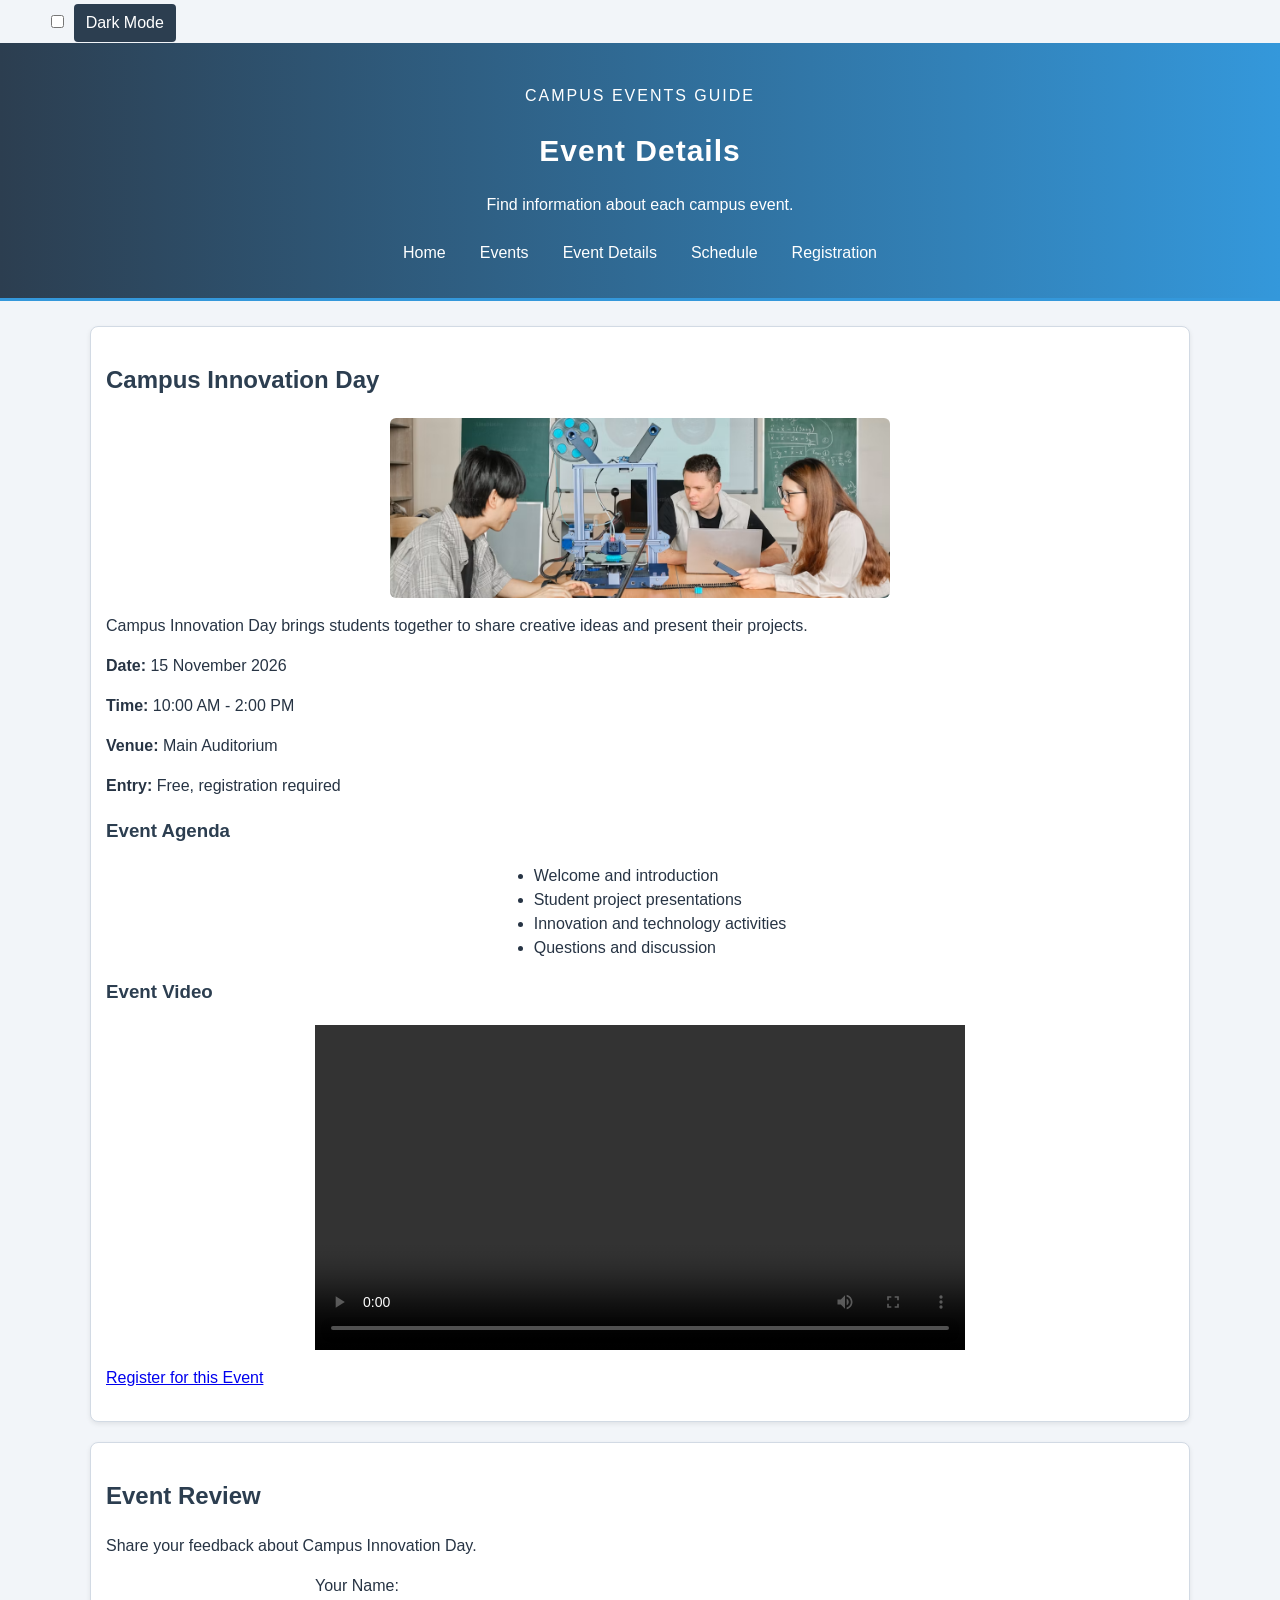
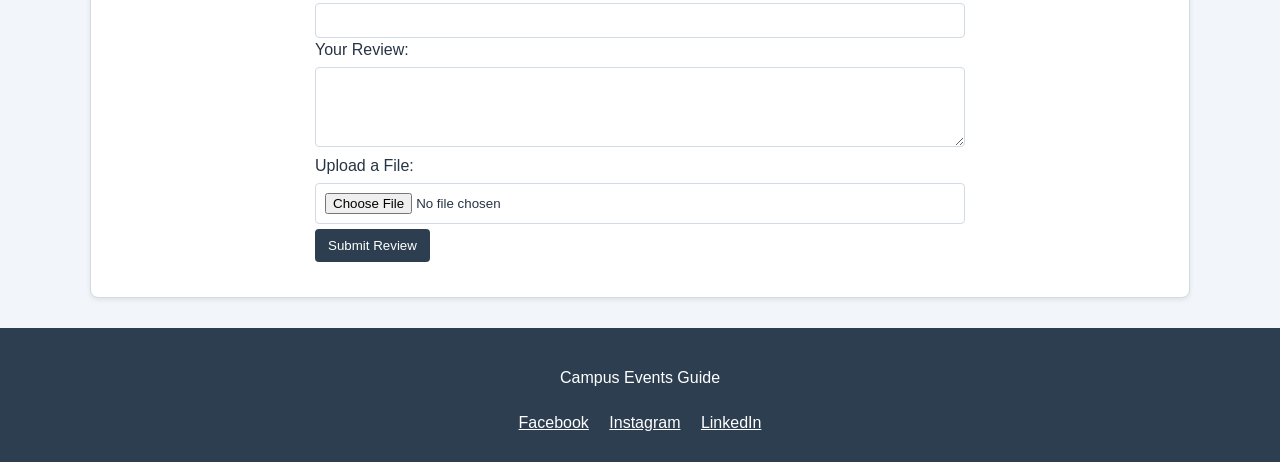
==== event-details.html @ de30c8af "Complete Campus Events Guide website" ====
<!DOCTYPE html>
<html lang="en">
<head>
    <meta charset="UTF-8">
    <meta name="viewport" content="width=device-width, initial-scale=1.0">
    <title>Event Details - Campus Events Guide</title>
    <link rel="stylesheet" href="style.css">
</head>
<body>

    <input type="checkbox" id="dark-mode">
    <label for="dark-mode">Dark Mode</label>

    <div class="site">

        <header>
            <p>Campus Events Guide</p>
            <h1>Event Details</h1>
            <p>Find information about each campus event.</p>

            <nav>
                <a href="index.html">Home</a>
                <a href="events.html">Events</a>
                <a href="event-details.html">Event Details</a>
                <a href="schedule.html">Schedule</a>
                <a href="registration.html">Registration</a>
            </nav>
        </header>

        <main>

            <section class="event-card event-detail" id="innovation-day">
                <h2>Campus Innovation Day</h2>

                <img src="assets/innovation-day.jpg"
                     alt="Campus Innovation Day">

                <p>
                    Campus Innovation Day brings students together
                    to share creative ideas and present their projects.
                </p>

                <p><strong>Date:</strong> 15 November 2026</p>
                <p><strong>Time:</strong> 10:00 AM - 2:00 PM</p>
                <p><strong>Venue:</strong> Main Auditorium</p>
                <p><strong>Entry:</strong> Free, registration required</p>

                <h3>Event Agenda</h3>
                <ul>
                    <li>Welcome and introduction</li>
                    <li>Student project presentations</li>
                    <li>Innovation and technology activities</li>
                    <li>Questions and discussion</li>
                </ul>

                <h3>Event Video</h3>
                <video controls>
                    <source src="assets/event-video.mp4" type="video/mp4">
                    Your browser does not support the video element.
                </video>

                <p>
                    <a href="registration.html">Register for this Event</a>
                </p>
            </section>

            <section class="event-card event-detail" id="web-workshop">
                <h2>Web Development Workshop</h2>

                <img src="assets/web-workshop.jpg"
                     alt="Web Development Workshop">

                <p>
                    Join the Web Development Workshop to learn how
                    to create websites using HTML and CSS.
                </p>

                <p><strong>Date:</strong> 20 November 2026</p>
                <p><strong>Time:</strong> 11:00 AM - 1:00 PM</p>
                <p><strong>Venue:</strong> Computer Lab 2</p>
                <p><strong>Entry:</strong> Free, registration required</p>

                <h3>What You Will Learn</h3>
                <ul>
                    <li>Basic HTML elements</li>
                    <li>Styling web pages with CSS</li>
                    <li>Building a simple web page</li>
                </ul>

                <p>
                    <a href="registration.html">Register for this Event</a>
                </p>
            </section>

            <section class="event-card event-detail" id="clubs-fair">
                <h2>Student Clubs Fair</h2>

                <img src="assets/clubs-fair.jpg"
                     alt="Student Clubs Fair">

                <p>
                    Discover student clubs, meet their members,
                    and learn how to participate in campus activities.
                </p>

                <p><strong>Date:</strong> 25 November 2026</p>
                <p><strong>Time:</strong> 12:00 PM - 3:00 PM</p>
                <p><strong>Venue:</strong> Central Courtyard</p>
                <p><strong>Entry:</strong> Free, registration required</p>

                <h3>Fair Activities</h3>
                <ul>
                    <li>Meet student club members</li>
                    <li>Explore different university clubs</li>
                    <li>Learn about club activities</li>
                </ul>

                <p>
                    <a href="registration.html">Register for this Event</a>
                </p>
            </section>

            <section class="event-card">
                <h2>Event Review</h2>

                <p>Share your feedback about Campus Innovation Day.</p>

                <form>
                    <label for="review-name">Your Name:</label>
                    <input type="text" id="review-name" name="review-name"
                        maxlength="50" required>

                    <label for="review-message">Your Review:</label>
                    <textarea id="review-message" name="review-message"
                            rows="4" maxlength="500" required></textarea>

                    <label for="review-file">Upload a File:</label>
                    <input type="file" id="review-file" name="review-file">

                    <button type="submit">Submit Review</button>
                </form>
            </section>

        </main>

        <footer>
            <p>Campus Events Guide</p>
            <a href="https://www.facebook.com/">Facebook</a>
            <a href="https://www.instagram.com/">Instagram</a>
            <a href="https://www.linkedin.com/">LinkedIn</a>
        </footer>

    </div>

</body>
</html>
---- style.css ----
:root {
    --page-bg: #f2f5f9;
    --card-bg: #ffffff;
    --text-color: #273444;
    --heading-color: #2c3e50;
    --primary-color: #2c3e50;
    --accent-color: #3498db;
    --border-color: #d2dae4;
    --input-bg: #ffffff;
}

* {
    box-sizing: border-box;
}

body {
    margin: 0;
    background-color: var(--page-bg);
    color: var(--text-color);
    font-family: Arial, sans-serif;
    line-height: 1.5;
}

#dark-mode {
    margin: 15px 5px 15px 4%;
    cursor: pointer;
}

#dark-mode + label {
    display: inline-block;
    padding: 7px 12px;
    background-color: var(--primary-color);
    color: white;
    border-radius: 4px;
    cursor: pointer;
    transition: background-color 0.3s;
}

#dark-mode + label:hover {
    background-color: var(--accent-color);
}

.site {
    min-height: 100vh;
    background-color: var(--page-bg);
    color: var(--text-color);
}

/* Dark mode using CSS only */
body:has(#dark-mode:checked) {
    --page-bg: #111827;
    --card-bg: #1f2937;
    --text-color: #e5e7eb;
    --heading-color: #bfdbfe;
    --primary-color: #172b3d;
    --accent-color: #2563a6;
    --border-color: #526174;
    --input-bg: #111827;

    background-color: var(--page-bg);
    color: var(--text-color);
}

header {
    padding: 25px 15px;
    text-align: center;
    background: linear-gradient(to right, var(--primary-color), var(--accent-color));
    color: white;
    border-bottom: 3px solid var(--accent-color);
}

header > p:first-child {
    text-transform: uppercase;
    letter-spacing: 2px;
}

header h1 {
    font-size: 30px;
    letter-spacing: 1px;
}

nav {
    display: flex;
    justify-content: center;
    align-items: center;
    flex-wrap: wrap;
    gap: 10px;
    margin-top: 15px;
}

nav a {
    display: inline-block;
    padding: 8px 12px;
    color: white;
    text-decoration: none;
    border-radius: 4px;
    transition: background-color 0.3s;
}

nav a:hover,
nav a:focus {
    background-color: var(--primary-color);
}

main {
    width: 92%;
    max-width: 1100px;
    margin: 25px auto;
}

main section {
    margin: 20px 0;
    padding: 20px;
    background-color: var(--card-bg);
    color: var(--text-color);
    border: 1px solid var(--border-color);
    border-radius: 8px;
    box-shadow: 0 2px 5px rgba(0, 0, 0, 0.08);
}

main h2,
main h3 {
    color: var(--heading-color);
}

main .event-grid {
    display: grid;
    grid-template-columns: repeat(3, minmax(0, 1fr));
    gap: 18px;
}

.event-card {
    padding: 15px;
    background-color: var(--card-bg);
    border: 1px solid var(--border-color);
    border-radius: 8px;
    transition: box-shadow 0.3s;
}

.event-card:hover {
    box-shadow: 0 4px 10px rgba(0, 0, 0, 0.15);
}

main img {
    max-width: 100%;
    height: auto;
    border-radius: 6px;
}

.event-card img {
    width: 100%;
    height: 180px;
    object-fit: cover;
}

main > section > img {
    display: block;
    width: 100%;
    max-width: 500px;
    margin: 15px auto;
}

video {
    display: block;
    width: 100%;
    max-width: 650px;
    margin: 15px auto;
}

.event-grid a,
main section > a,
form input[type="submit"],
form button[type="submit"] {
    display: inline-block;
    margin: 5px 5px 5px 0;
    padding: 9px 13px;
    border: none;
    border-radius: 4px;
    background-color: var(--primary-color);
    color: white;
    text-decoration: none;
    cursor: pointer;
    transition: background-color 0.3s;
}

main .event-card a:hover,
main section > a:hover,
form input[type="submit"]:hover,
form button[type="submit"]:hover {
    background-color: var(--accent-color);
}

main a:focus,
nav a:focus,
footer a:focus,
input:focus,
select:focus,
textarea:focus {
    outline: 2px solid var(--accent-color);
    outline-offset: 2px;
}

main ul {
    width: fit-content;
    max-width: 100%;
    margin: 10px auto;
    text-align: left;
}

.table-wrapper {
    width: 100%;
    overflow-x: auto;
}

table {
    width: 100%;
    border-collapse: collapse;
    background-color: var(--card-bg);
    color: var(--text-color);
}

th,
td {
    padding: 10px;
    border: 1px solid var(--border-color);
    text-align: left;
}

th {
    background-color: var(--primary-color);
    color: white;
}

form {
    width: 100%;
    max-width: 650px;
    margin: 15px auto;
    text-align: left;
}

form p {
    margin: 15px 0;
}

form label {
    display: block;
    margin-bottom: 5px;
}

form input[type="text"],
form input[type="email"],
form input[type="url"],
form input[type="number"],
form input[type="date"],
form input[type="time"],
form input[type="file"],
form select,
form textarea {
    width: 100%;
    max-width: 100%;
    padding: 9px;
    border: 1px solid var(--border-color);
    border-radius: 4px;
    background-color: var(--input-bg);
    color: var(--text-color);
}

form input[type="color"] {
    width: 60px;
    height: 35px;
}

form input[type="range"] {
    width: 100%;
    max-width: 350px;
}

form input[type="checkbox"],
form input[type="radio"] {
    margin-right: 6px;
}

form input[type="checkbox"] + label,
form input[type="radio"] + label {
    display: inline-block;
    margin-right: 10px;
}

form input[type="submit"] {
    font-size: 15px;
}

footer {
    margin-top: 30px;
    padding: 22px 15px;
    background-color: var(--primary-color);
    color: white;
    text-align: center;
}

footer a {
    display: inline-block;
    margin: 5px 8px;
    color: white;
    transition: color 0.3s;
}

footer a:hover {
    color: var(--accent-color);
}

/* Tablet layout */
@media (max-width: 768px) {
    main {
        width: 94%;
    }

    main .event-grid {
        grid-template-columns: repeat(2, minmax(0, 1fr));
    }

    header {
        padding: 20px 10px;
    }
}

/* Mobile layout */
@media (max-width: 480px) {
    main .event-grid {
        grid-template-columns: 1fr;
    }

    nav {
        flex-direction: column;
        gap: 5px;
    }

    nav a {
        width: 100%;
    }

    main section {
        padding: 15px;
    }

    header h1 {
        font-size: 25px;
    }

    table {
        min-width: 560px;
    }

    .event-card img {
        height: auto;
    }
}
.event-detail {
    display: none;
}

body:has(.event-detail:target) .event-detail {
    display: none;
}

body:has(#innovation-day:target) #innovation-day,
body:has(#web-workshop:target) #web-workshop,
body:has(#clubs-fair:target) #clubs-fair {
    display: block;
}

body:not(:has(.event-detail:target)) #innovation-day {
    display: block;
}
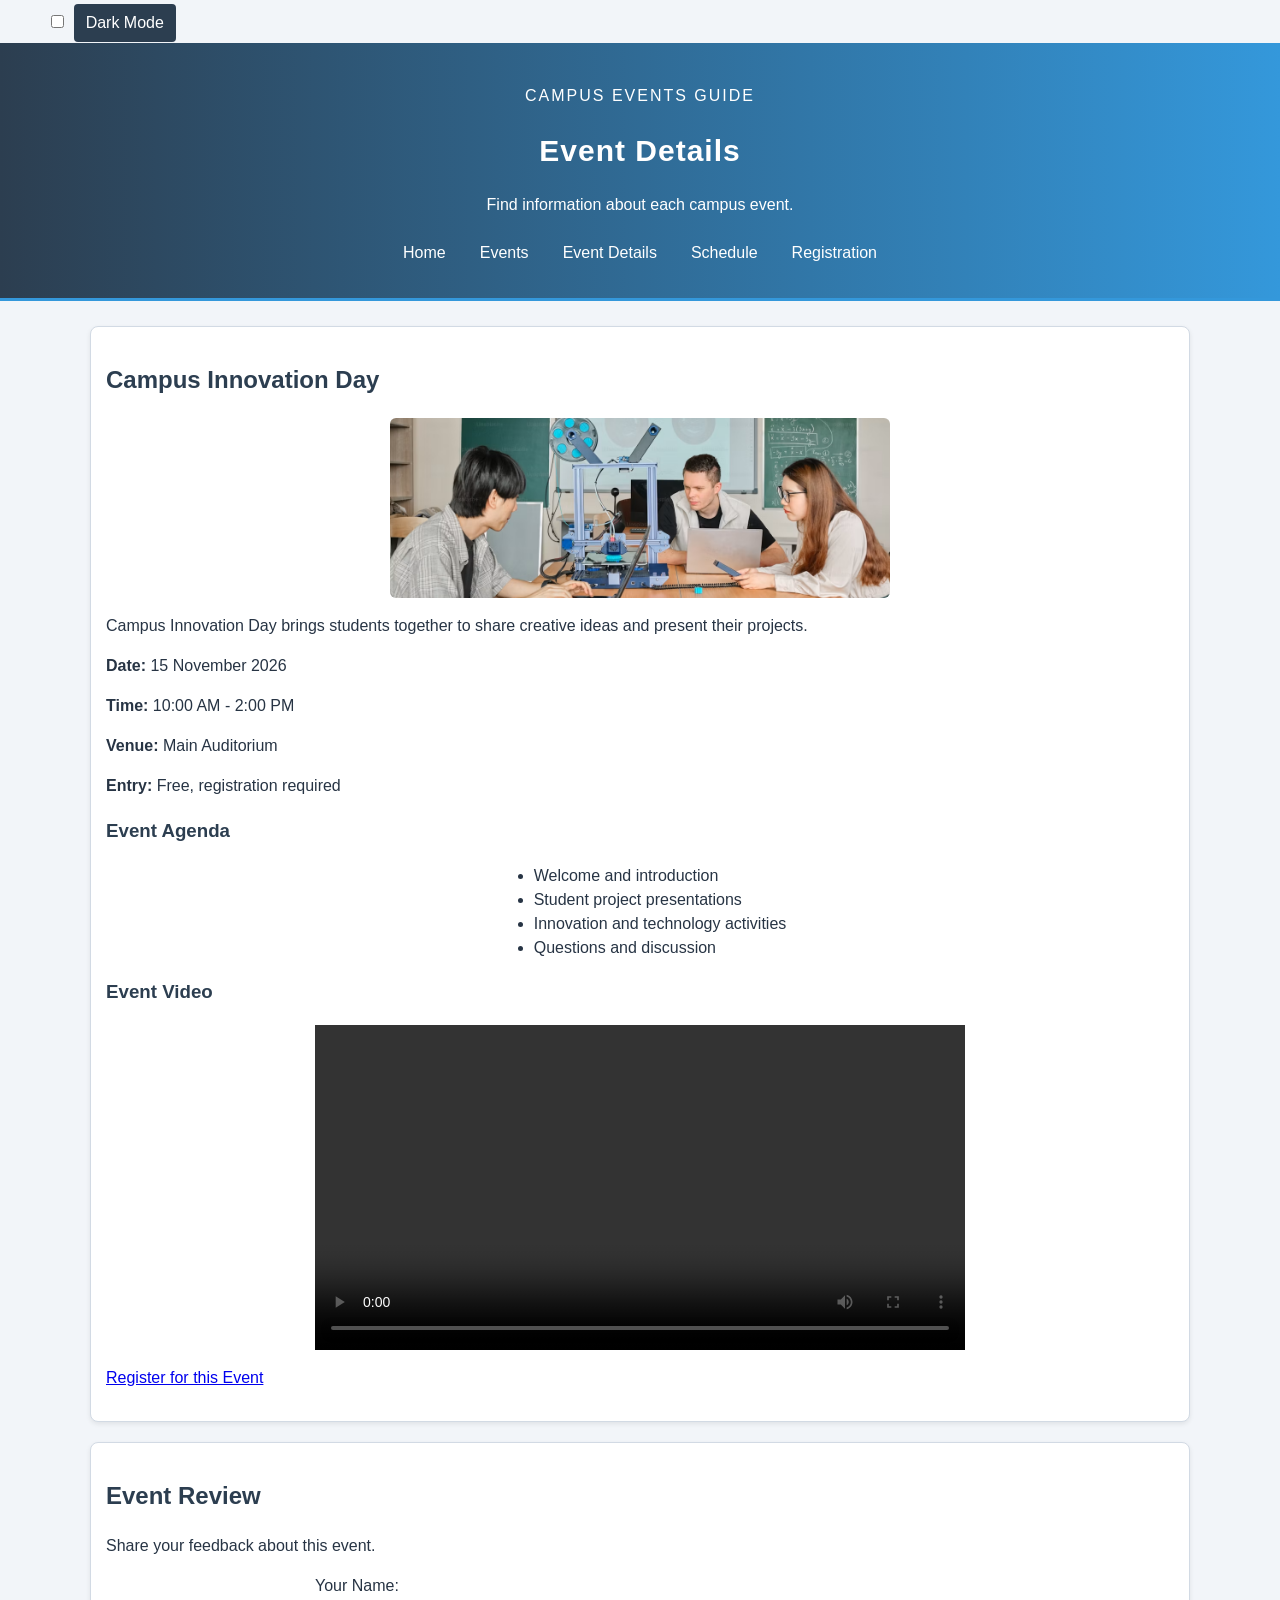
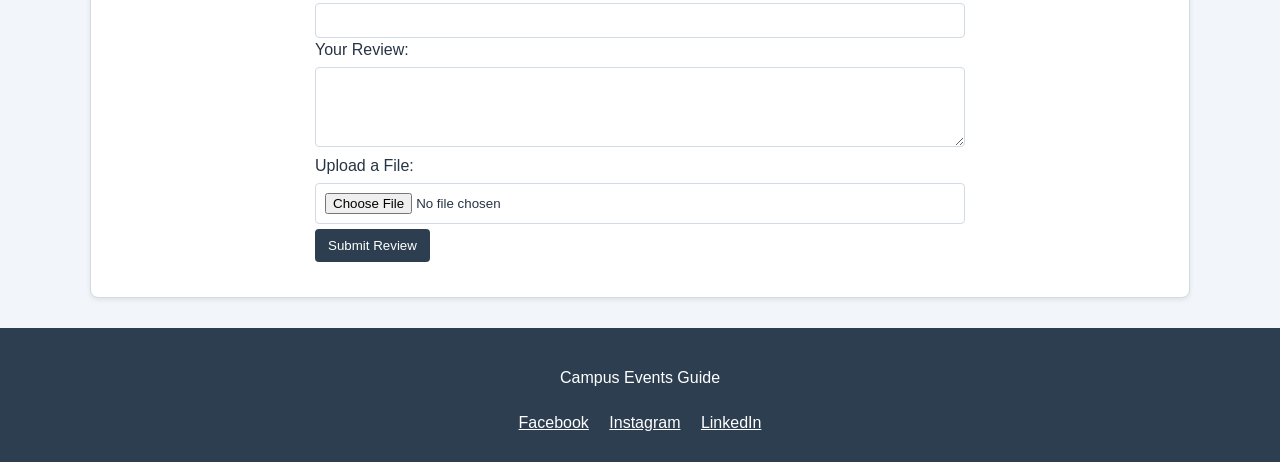
==== commit f507c7a1: "." ====
--- a/event-details.html
+++ b/event-details.html
@@ -123,7 +123,7 @@
             <section class="event-card">
                 <h2>Event Review</h2>
 
-                <p>Share your feedback about Campus Innovation Day.</p>
+                <p>Share your feedback about this event.</p>
 
                 <form>
                     <label for="review-name">Your Name:</label>
--- a/style.css
+++ b/style.css
@@ -47,7 +47,7 @@
     color: var(--text-color);
 }
 
-/* Dark mode using CSS only */
+/* Change the color variables when dark mode is checked. */
 body:has(#dark-mode:checked) {
     --page-bg: #111827;
     --card-bg: #1f2937;
@@ -325,7 +325,7 @@
     }
 }
 
-/* Mobile layout */
+/* Use one column and stack navigation links on small screens. */
 @media (max-width: 480px) {
     main .event-grid {
         grid-template-columns: 1fr;
